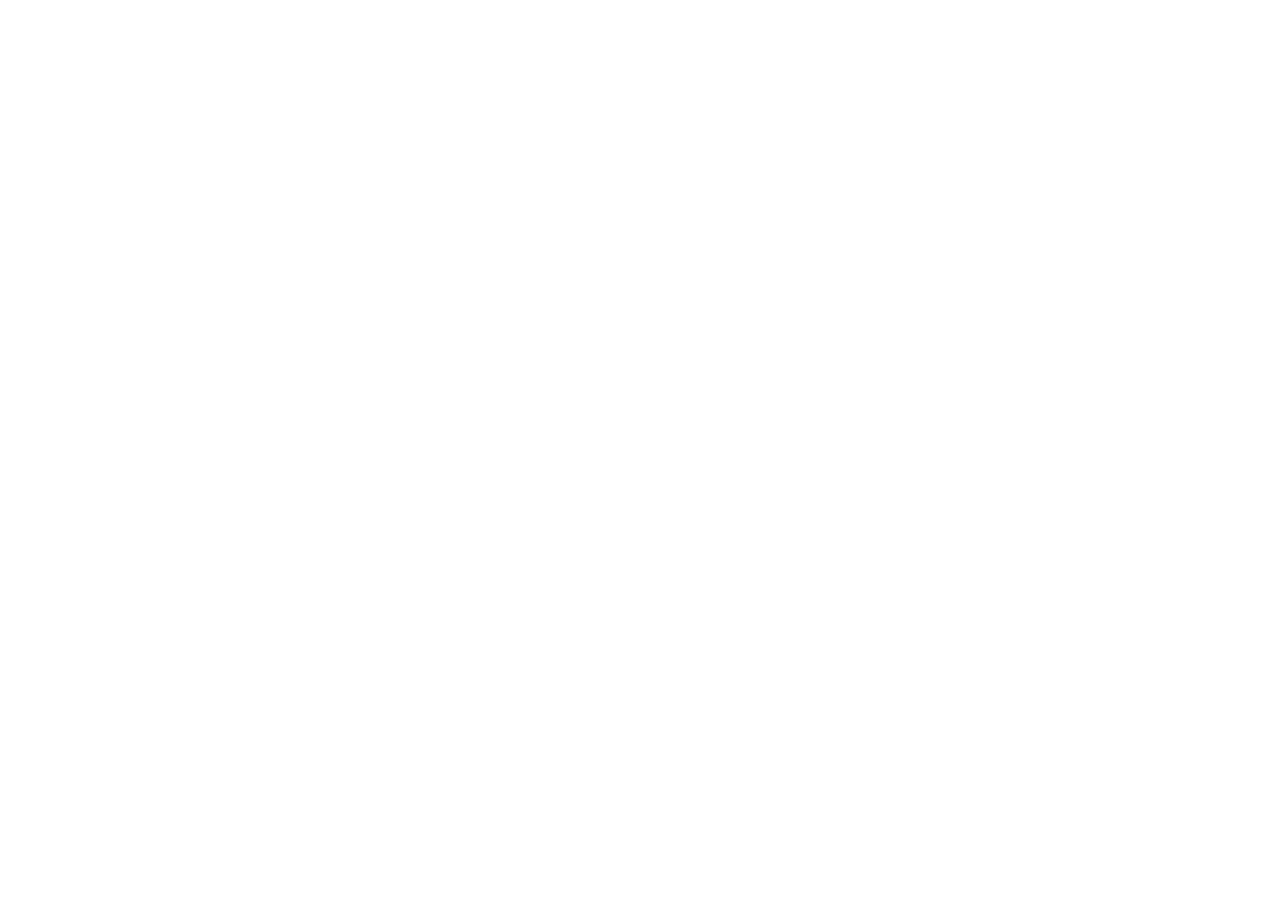
==== html/index.html @ 73d08cd7 "Basic structure for the project" ====
<!DOCTYPE html>
<html lang="en">
<head>
    <meta charset="UTF-8">
    <meta name="viewport" content="width=device-width, initial-scale=1.0">
    <link rel="stylesheet" href="style.css">
    <title>Perguntas - Quiz</title>
</head>
<body>
    <header>
        
    </header>
    <main>
        
    </main>
    <footer>

    </footer>
</body>
</html>
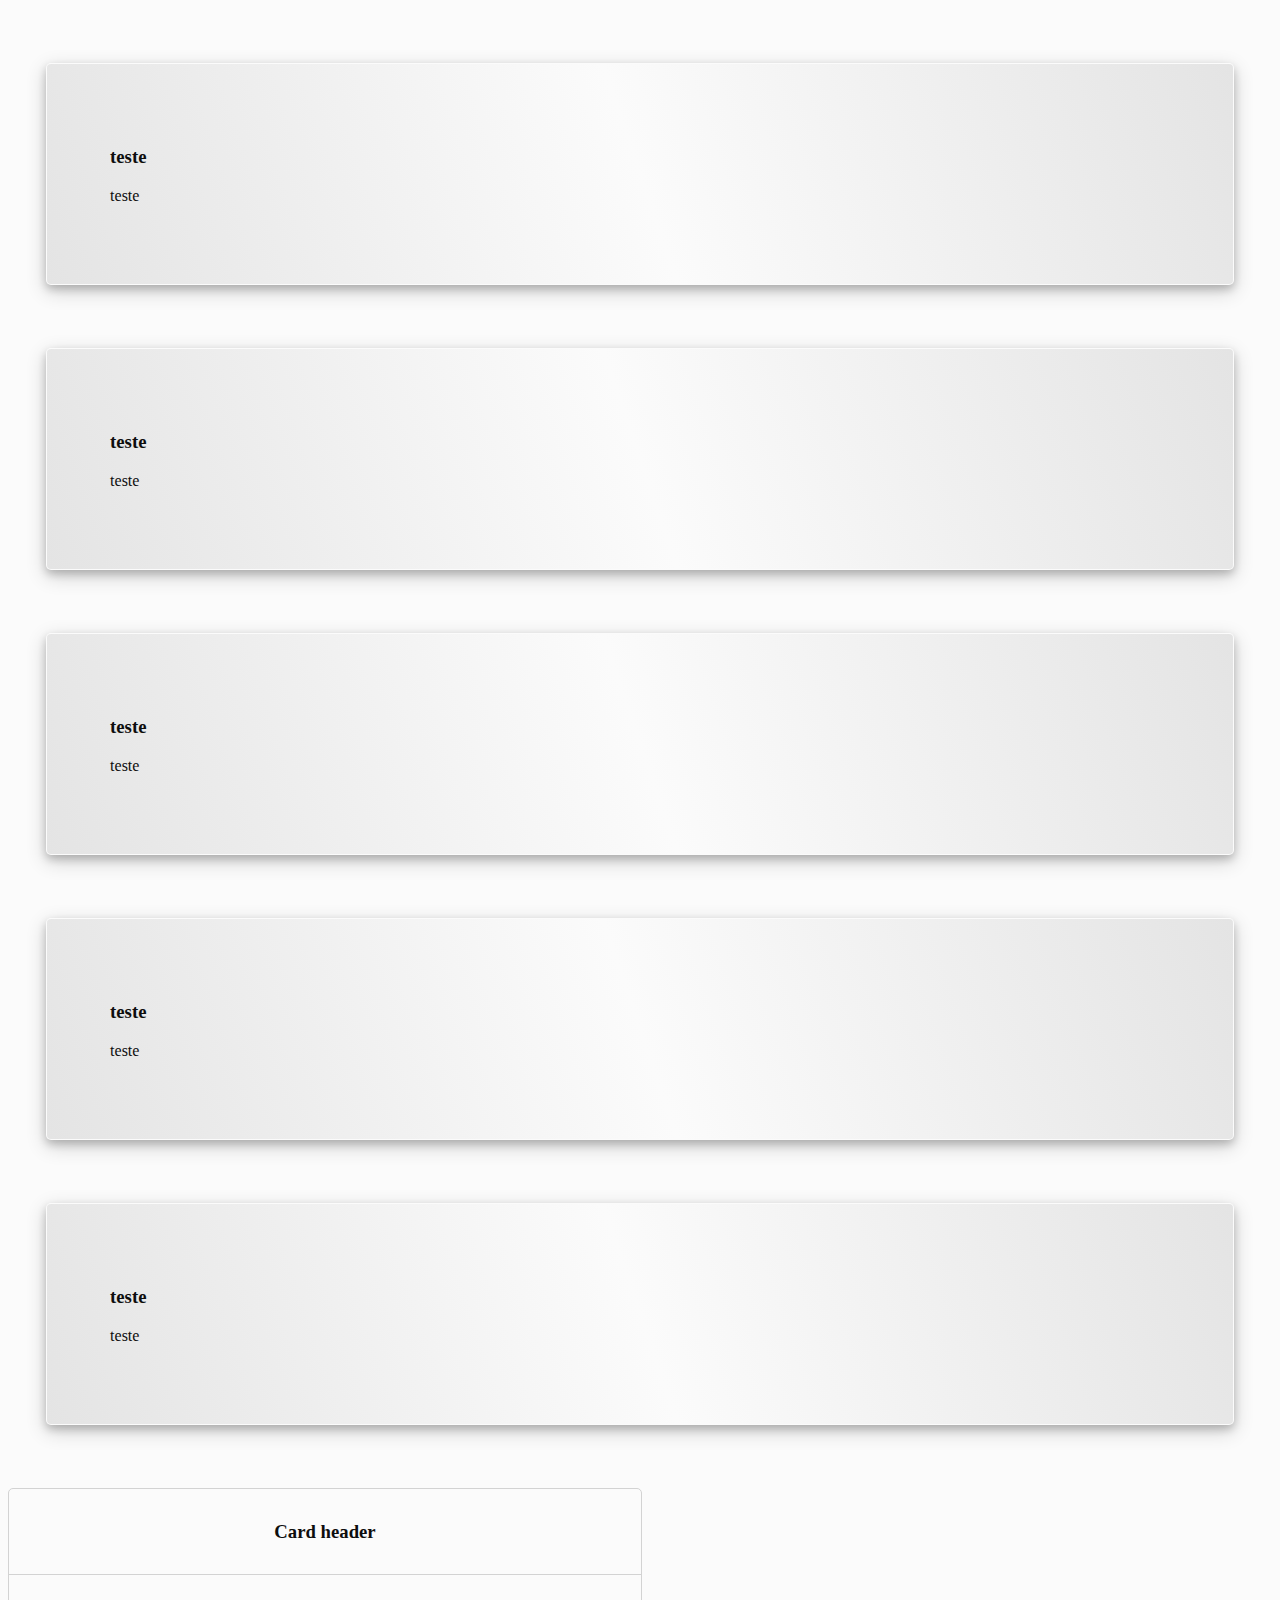
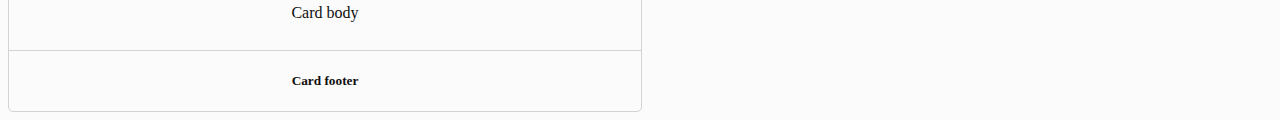
==== commit 6a35d1c7: "Created CSS and some HTML elements" ====
--- a/html/index.html
+++ b/html/index.html
@@ -1,9 +1,9 @@
 <!DOCTYPE html>
-<html lang="en">
+<html lang="pt-br">
 <head>
     <meta charset="UTF-8">
     <meta name="viewport" content="width=device-width, initial-scale=1.0">
-    <link rel="stylesheet" href="style.css">
+    <link rel="stylesheet" href="../css/style.css">
     <title>Perguntas - Quiz</title>
 </head>
 <body>
@@ -11,7 +11,65 @@
         
     </header>
     <main>
-        
+        <section id="contents">
+            <div class="content-card">
+                <div class="content-card-header">
+                    <h3>teste</h3>
+                </div>
+                <div class="content-card-body">
+                    <p>teste</p>
+                </div>
+            </div>
+
+            <div class="content-card">
+                <div class="content-card-header">
+                    <h3>teste</h3>
+                </div>
+                <div class="content-card-body">
+                    <p>teste</p>
+                </div>
+            </div>
+
+            <div class="content-card">
+                <div class="content-card-header">
+                    <h3>teste</h3>
+                </div>
+                <div class="content-card-body">
+                    <p>teste</p>
+                </div>
+            </div>
+
+            <div class="content-card">
+                <div class="content-card-header">
+                    <h3>teste</h3>
+                </div>
+                <div class="content-card-body">
+                    <p>teste</p>
+                </div>
+            </div>
+
+            <div class="content-card">
+                <div class="content-card-header">
+                    <h3>teste</h3>
+                </div>
+                <div class="content-card-body">
+                    <p>teste</p>
+                </div>
+            </div>
+        </section>
+        <div class="modal">
+            <div class="card">
+                <div class="card-header">
+                    <h3>Card header</h3>
+                </div>
+                <div class="card-body">
+                    <p>Card body</p>
+                </div>
+                <div class="card-footer">
+                    <h5>Card footer</h5>
+                </div>
+            </div>
+        </div>
     </main>
     <footer>
 
--- a/css/style.css
+++ b/css/style.css
@@ -0,0 +1,36 @@
+@import 'properties.css';
+
+body {
+    background-color: #fbfbfb;
+    color: #0e0e0e;
+}
+
+.card {
+    border: var(--card-border);
+    border-radius: var(--card-border-radius);
+    text-align: center;
+    padding: 0;
+    width: 50%;
+}
+
+.card-body {
+    border-top: var(--card-border);
+    border-bottom: var(--card-border);
+    padding: 2%;
+}
+
+.card-header {
+    padding: 2% 1%;
+}
+
+.content-card {
+    background: linear-gradient(71deg, #e4e4e4, #fbfbfb, #e4e4e4);
+    background-clip: padding-box;
+    border: 1px solid transparent;
+    box-shadow: 0 4px 8px 0 rgba(0, 0, 0, 0.2), 0 6px 20px 0 rgba(0, 0, 0, 0.19);
+    /* color: var(--content-card-border-color); */
+    border-radius: 5px;
+    margin: 5% 3%;
+    padding: 5%;
+    position: relative;
+}
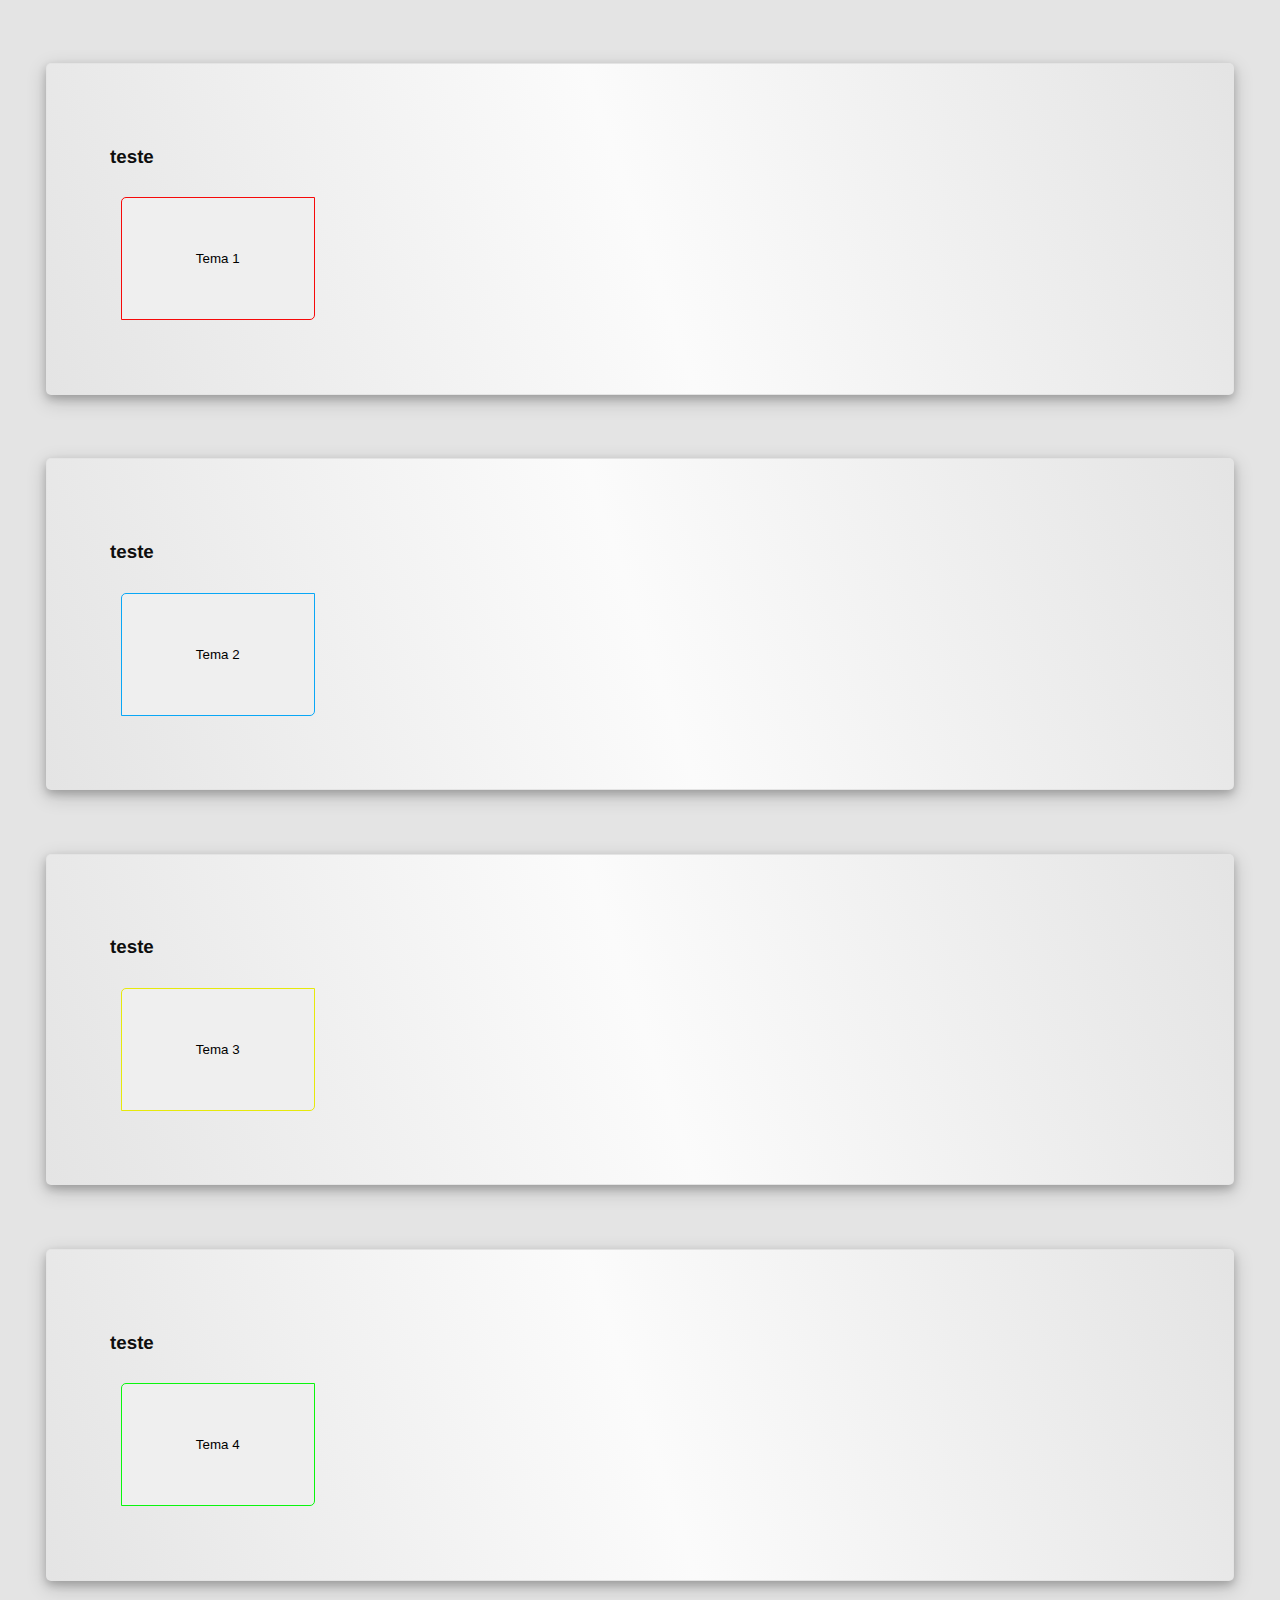
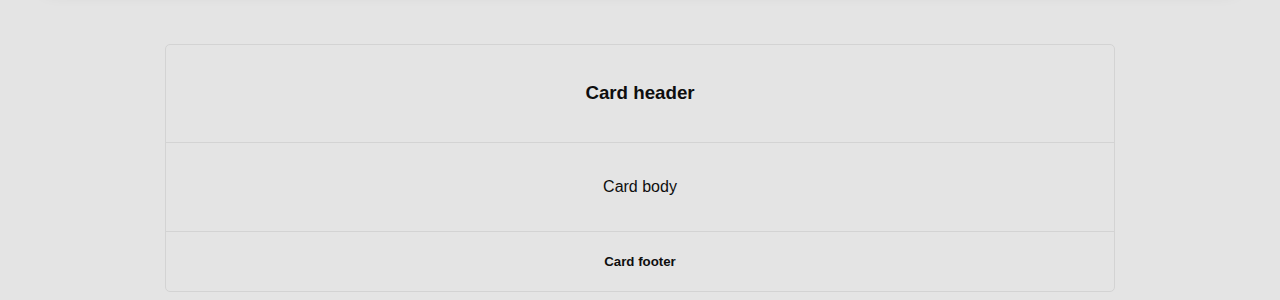
==== commit d01c2bdb: "Styled cards and buttons" ====
--- a/html/index.html
+++ b/html/index.html
@@ -17,7 +17,7 @@
                     <h3>teste</h3>
                 </div>
                 <div class="content-card-body">
-                    <p>teste</p>
+                    <button class="btn-question-gen border-red" data-target-theme="theme-1">Tema 1</button>
                 </div>
             </div>
 
@@ -26,7 +26,7 @@
                     <h3>teste</h3>
                 </div>
                 <div class="content-card-body">
-                    <p>teste</p>
+                    <button class="btn-question-gen border-blue" data-target-theme="theme-2">Tema 2</button>
                 </div>
             </div>
 
@@ -35,7 +35,7 @@
                     <h3>teste</h3>
                 </div>
                 <div class="content-card-body">
-                    <p>teste</p>
+                    <button class="btn-question-gen border-yellow" data-target-theme="theme-3">Tema 3</button>
                 </div>
             </div>
 
@@ -44,18 +44,18 @@
                     <h3>teste</h3>
                 </div>
                 <div class="content-card-body">
-                    <p>teste</p>
+                    <button class="btn-question-gen border-green" data-target-theme="theme-4">Tema 4</button>
                 </div>
             </div>
 
-            <div class="content-card">
+            <!-- <div class="content-card">
                 <div class="content-card-header">
                     <h3>teste</h3>
                 </div>
                 <div class="content-card-body">
-                    <p>teste</p>
+                    <button class="btn-question-gen" data-target-theme="theme-5">Tema 5</button>
                 </div>
-            </div>
+            </div> -->
         </section>
         <div class="modal">
             <div class="card">
--- a/css/style.css
+++ b/css/style.css
@@ -1,36 +1,10 @@
 @import 'properties.css';
+@import 'colors.css';
+@import 'card.css';
+@import 'contentCard.css';
 
 body {
-    background-color: #fbfbfb;
+    background-color: #e4e4e4;
     color: #0e0e0e;
+    font-family: var(--default-font-family);
 }
-
-.card {
-    border: var(--card-border);
-    border-radius: var(--card-border-radius);
-    text-align: center;
-    padding: 0;
-    width: 50%;
-}
-
-.card-body {
-    border-top: var(--card-border);
-    border-bottom: var(--card-border);
-    padding: 2%;
-}
-
-.card-header {
-    padding: 2% 1%;
-}
-
-.content-card {
-    background: linear-gradient(71deg, #e4e4e4, #fbfbfb, #e4e4e4);
-    background-clip: padding-box;
-    border: 1px solid transparent;
-    box-shadow: 0 4px 8px 0 rgba(0, 0, 0, 0.2), 0 6px 20px 0 rgba(0, 0, 0, 0.19);
-    /* color: var(--content-card-border-color); */
-    border-radius: 5px;
-    margin: 5% 3%;
-    padding: 5%;
-    position: relative;
-}
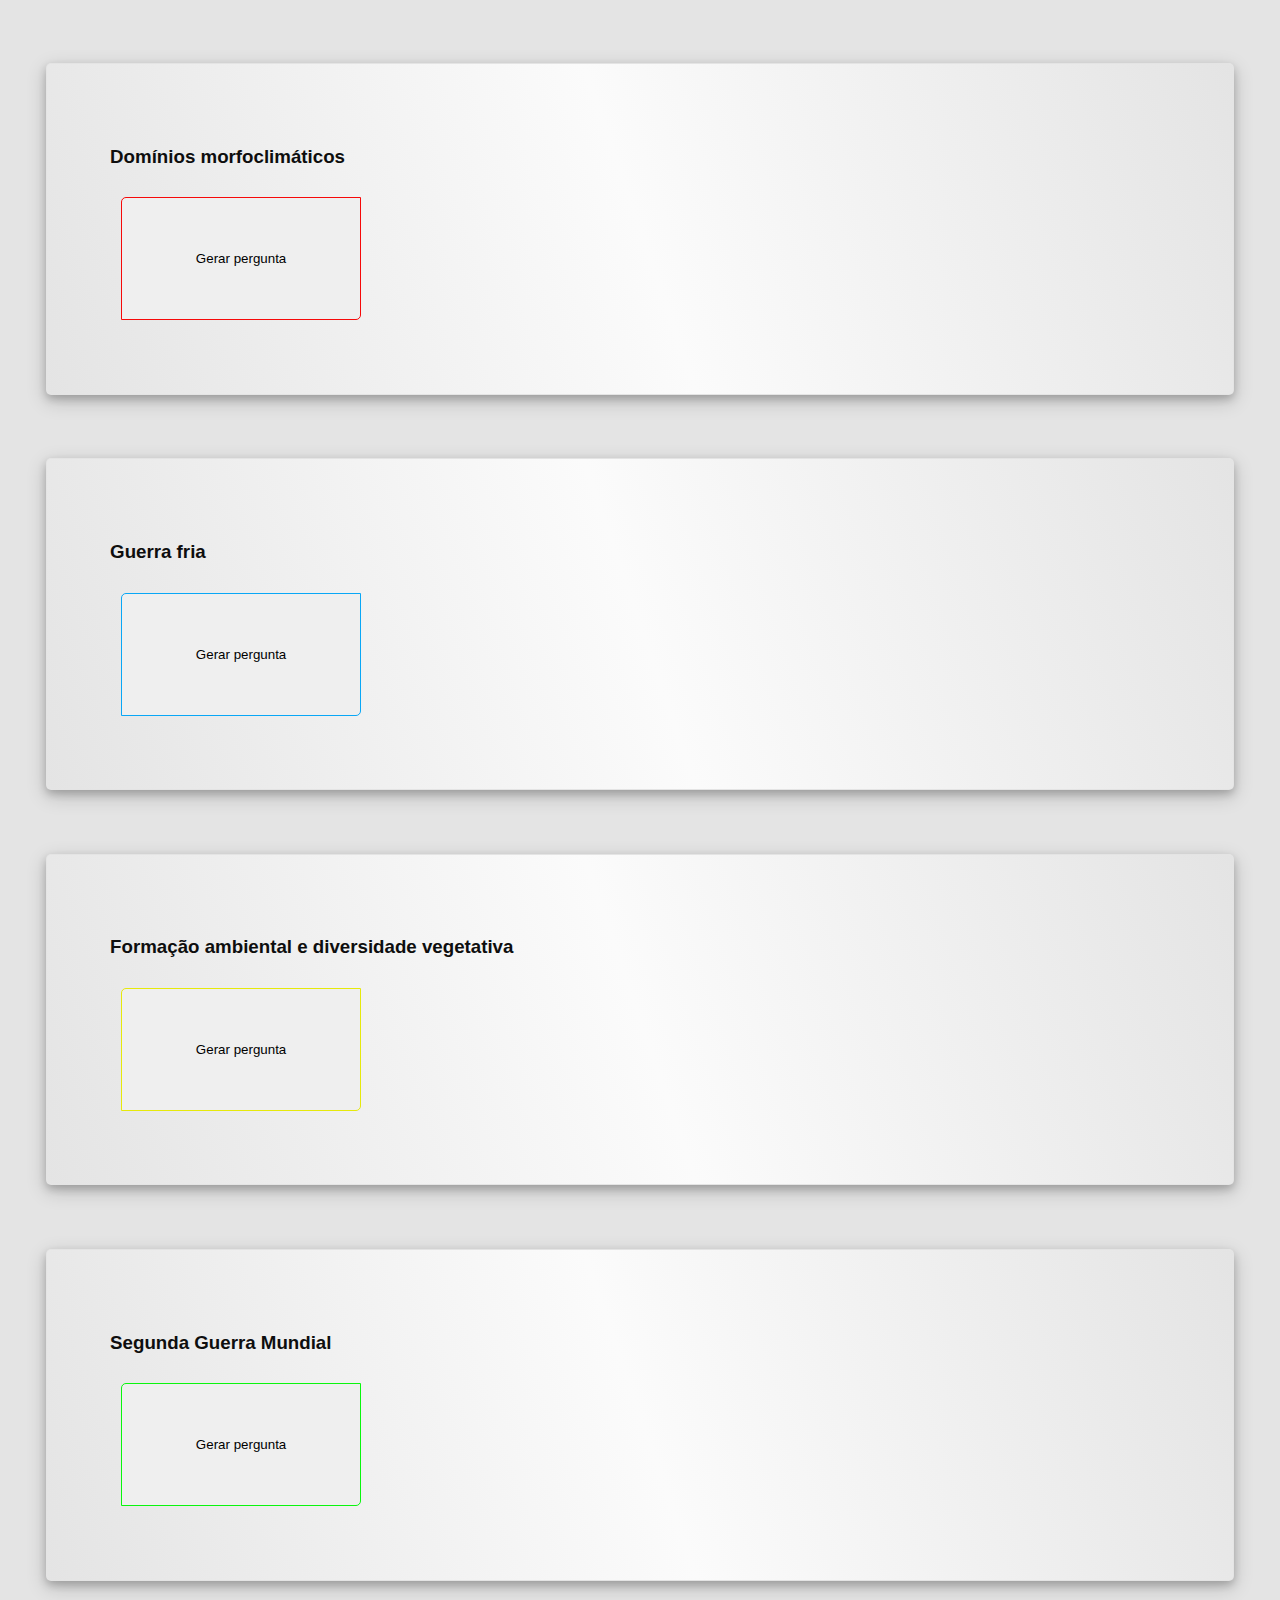
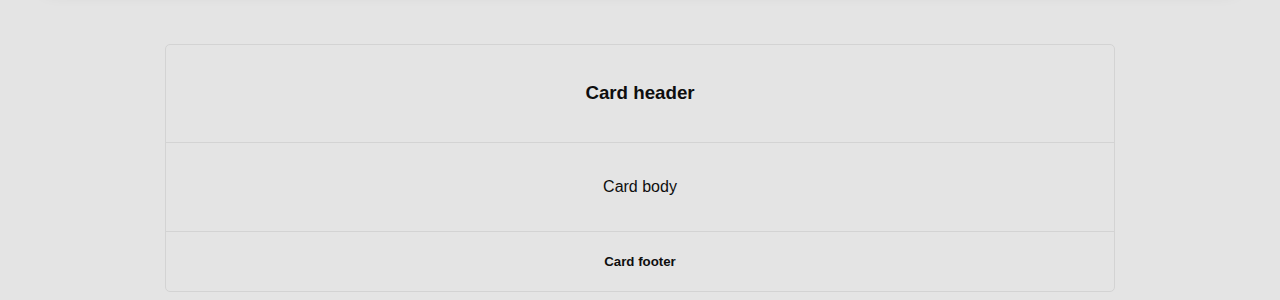
==== commit 44f3af2b: "Changed buttons and titles labels" ====
--- a/html/index.html
+++ b/html/index.html
@@ -14,37 +14,37 @@
         <section id="contents">
             <div class="content-card">
                 <div class="content-card-header">
-                    <h3>teste</h3>
+                    <h3>Domínios morfoclimáticos</h3>
                 </div>
                 <div class="content-card-body">
-                    <button class="btn-question-gen border-red" data-target-theme="theme-1">Tema 1</button>
+                    <button class="btn-question-gen border-red" data-target-theme="theme-1">Gerar pergunta</button>
                 </div>
             </div>
 
             <div class="content-card">
                 <div class="content-card-header">
-                    <h3>teste</h3>
+                    <h3>Guerra fria</h3>
                 </div>
                 <div class="content-card-body">
-                    <button class="btn-question-gen border-blue" data-target-theme="theme-2">Tema 2</button>
+                    <button class="btn-question-gen border-blue" data-target-theme="theme-2">Gerar pergunta</button>
                 </div>
             </div>
 
             <div class="content-card">
                 <div class="content-card-header">
-                    <h3>teste</h3>
+                    <h3>Formação ambiental e diversidade vegetativa</h3>
                 </div>
                 <div class="content-card-body">
-                    <button class="btn-question-gen border-yellow" data-target-theme="theme-3">Tema 3</button>
+                    <button class="btn-question-gen border-yellow" data-target-theme="theme-3">Gerar pergunta</button>
                 </div>
             </div>
 
             <div class="content-card">
                 <div class="content-card-header">
-                    <h3>teste</h3>
+                    <h3>Segunda Guerra Mundial</h3>
                 </div>
                 <div class="content-card-body">
-                    <button class="btn-question-gen border-green" data-target-theme="theme-4">Tema 4</button>
+                    <button class="btn-question-gen border-green" data-target-theme="theme-4">Gerar pergunta</button>
                 </div>
             </div>
 
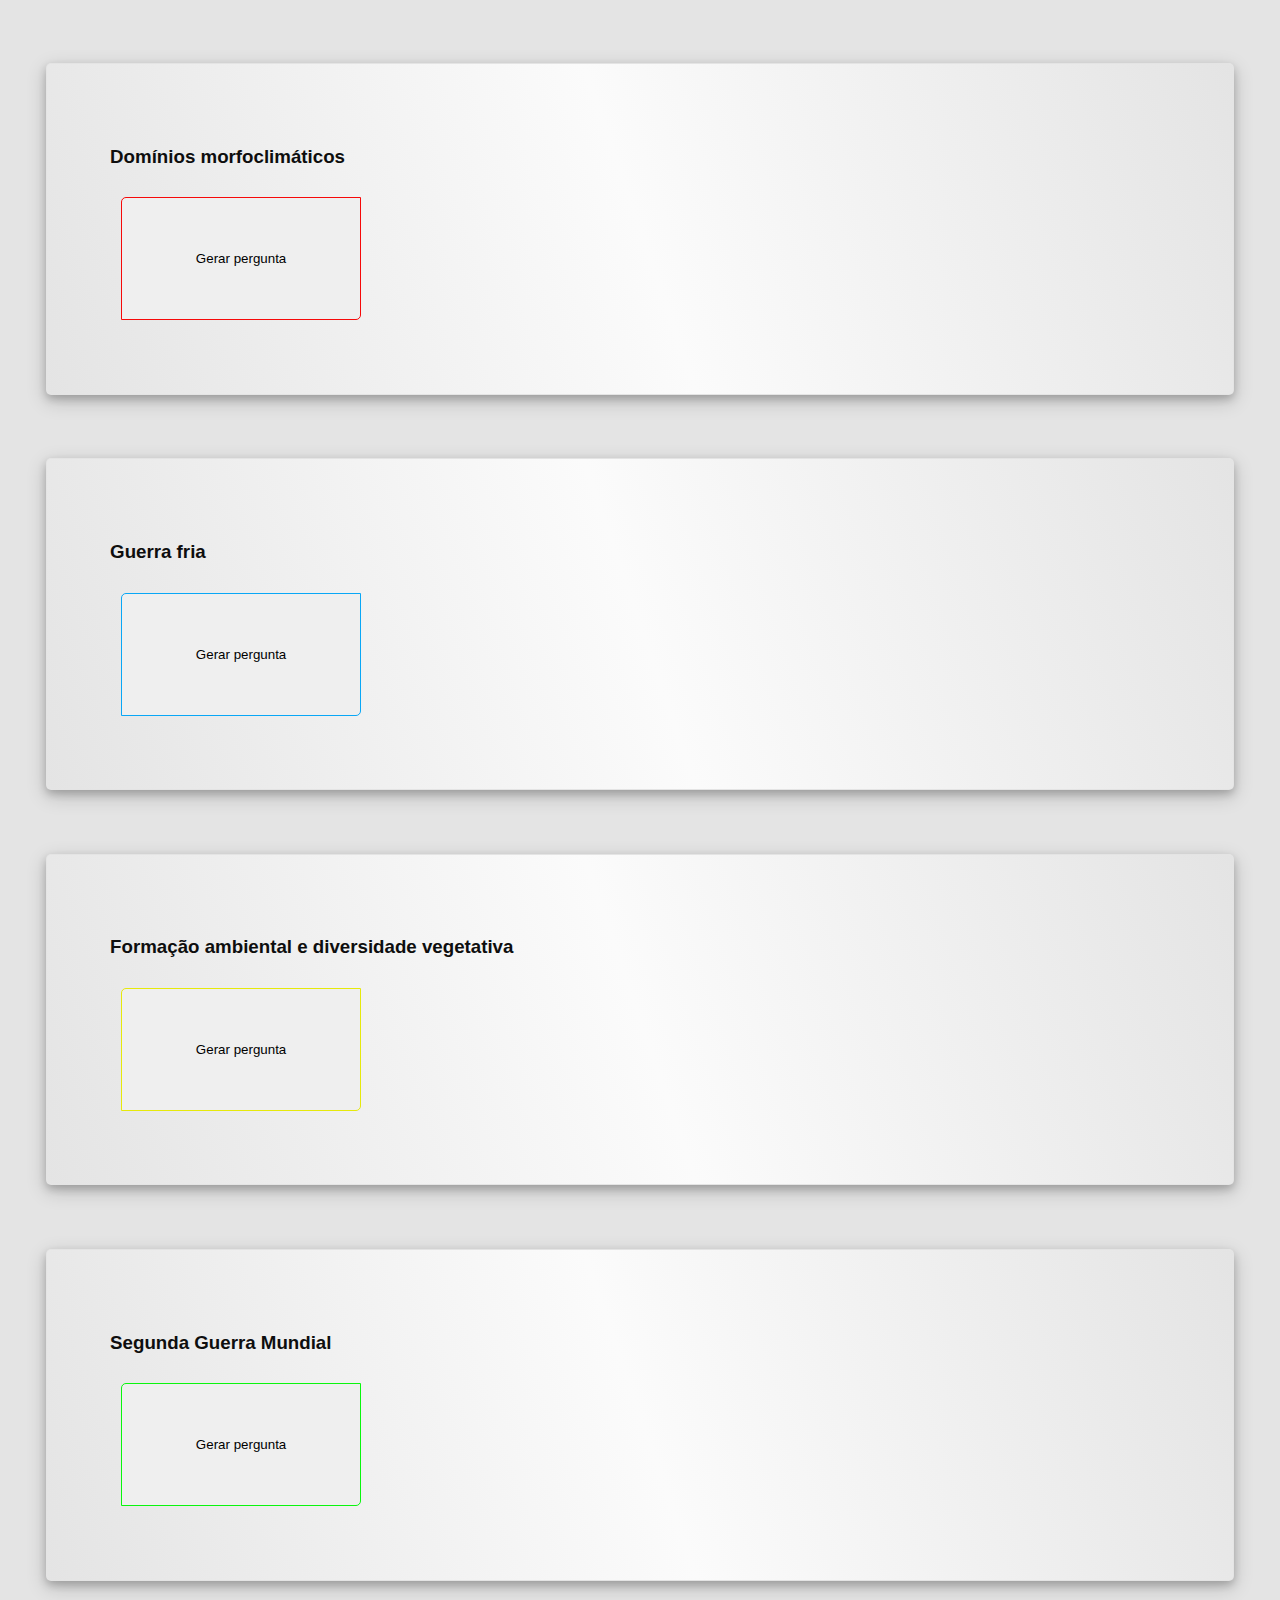
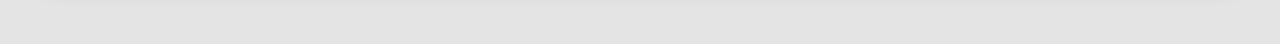
==== commit 3800f873: "Created working modals for the questions cards" ====
--- a/html/index.html
+++ b/html/index.html
@@ -7,9 +7,6 @@
     <title>Perguntas - Quiz</title>
 </head>
 <body>
-    <header>
-        
-    </header>
     <main>
         <section id="contents">
             <div class="content-card">
@@ -57,9 +54,10 @@
                 </div>
             </div> -->
         </section>
-        <div class="modal">
+        <div class="modal" id="mainModal">
             <div class="card">
                 <div class="card-header">
+                    <span class="close" id="closeModalBtn">&times;</span>
                     <h3>Card header</h3>
                 </div>
                 <div class="card-body">
@@ -71,8 +69,6 @@
             </div>
         </div>
     </main>
-    <footer>
-
-    </footer>
+    <script src="../javascript/modal.js"></script>
 </body>
 </html>--- a/css/style.css
+++ b/css/style.css
@@ -1,5 +1,6 @@
 @import 'properties.css';
 @import 'colors.css';
+@import 'modal.css';
 @import 'card.css';
 @import 'contentCard.css';
 
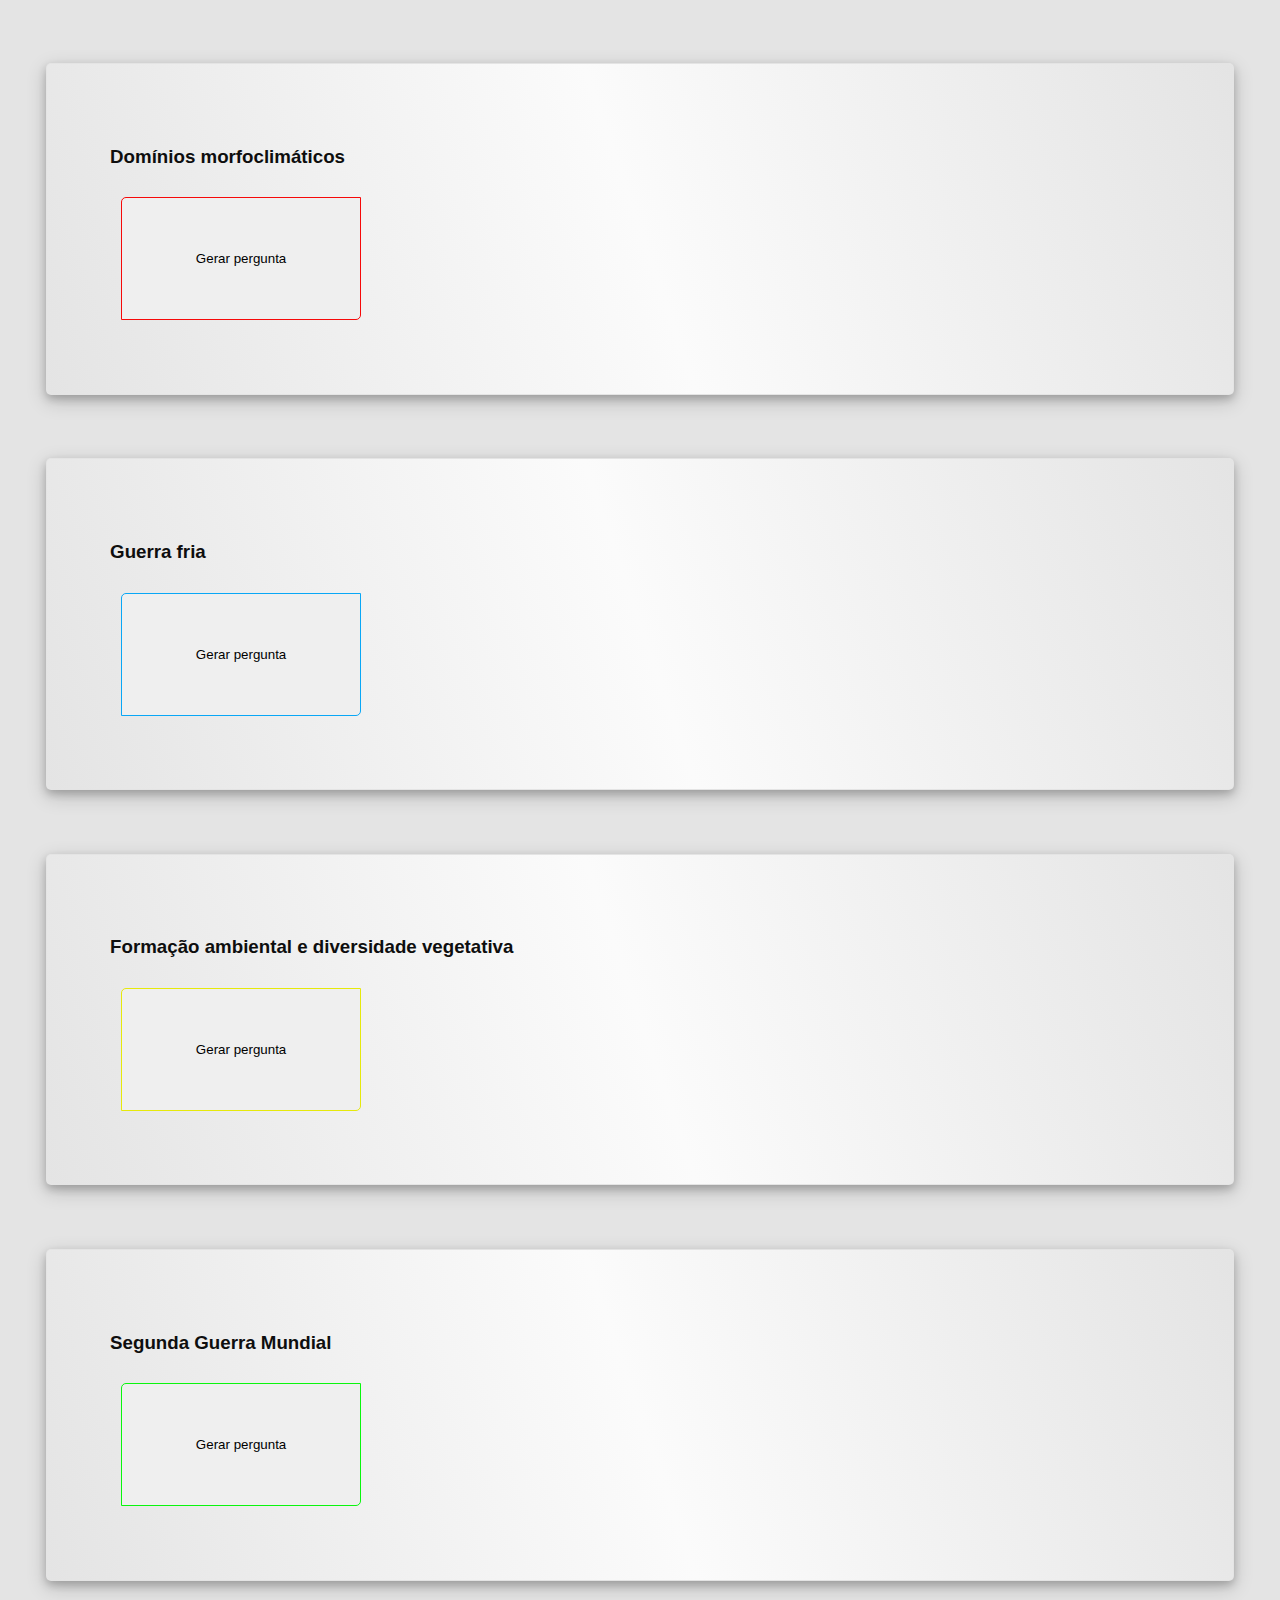
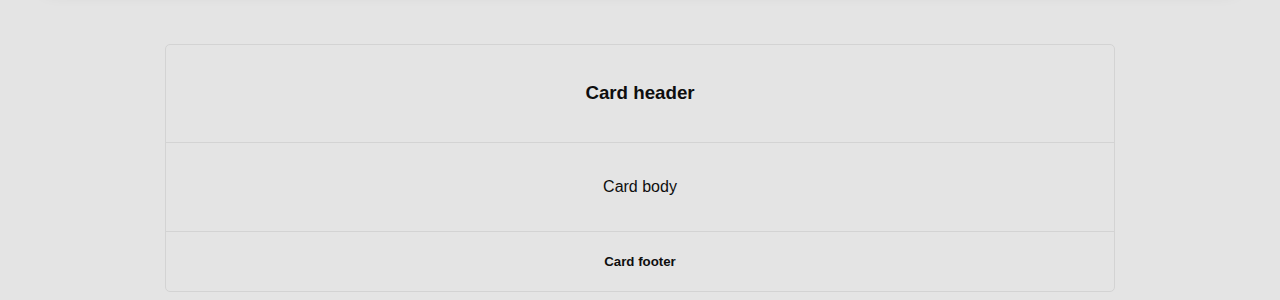
==== commit 2c89d1cb: "Merge pull request #1 from IAmIndex/cards-style" ====
--- a/html/index.html
+++ b/html/index.html
@@ -7,6 +7,9 @@
     <title>Perguntas - Quiz</title>
 </head>
 <body>
+    <header>
+        
+    </header>
     <main>
         <section id="contents">
             <div class="content-card">
@@ -54,10 +57,9 @@
                 </div>
             </div> -->
         </section>
-        <div class="modal" id="mainModal">
+        <div class="modal">
             <div class="card">
                 <div class="card-header">
-                    <span class="close" id="closeModalBtn">&times;</span>
                     <h3>Card header</h3>
                 </div>
                 <div class="card-body">
@@ -69,6 +71,8 @@
             </div>
         </div>
     </main>
-    <script src="../javascript/modal.js"></script>
+    <footer>
+
+    </footer>
 </body>
 </html>--- a/css/style.css
+++ b/css/style.css
@@ -1,6 +1,5 @@
 @import 'properties.css';
 @import 'colors.css';
-@import 'modal.css';
 @import 'card.css';
 @import 'contentCard.css';
 
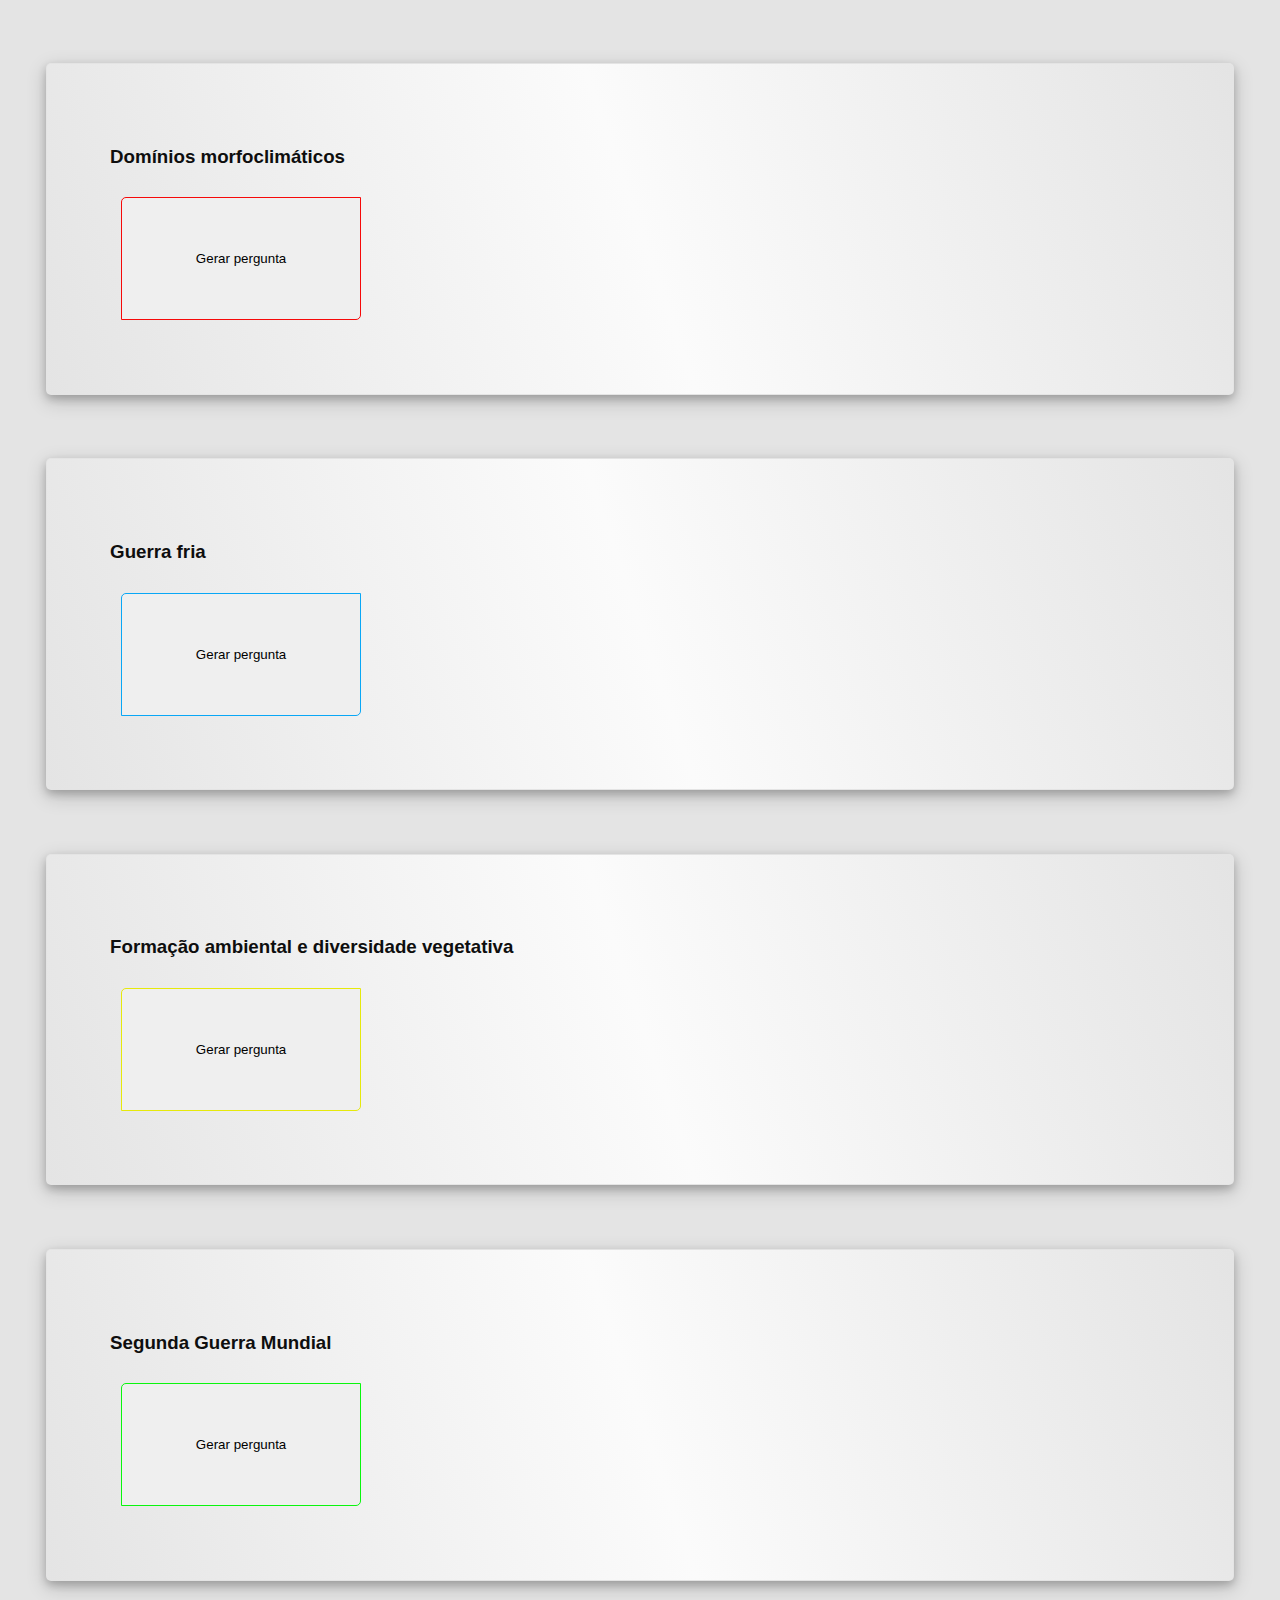
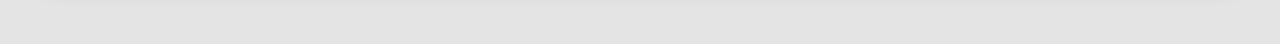
==== commit acd54481: "Merge pull request #2 from IAmIndex/modal" ====
--- a/html/index.html
+++ b/html/index.html
@@ -7,9 +7,6 @@
     <title>Perguntas - Quiz</title>
 </head>
 <body>
-    <header>
-        
-    </header>
     <main>
         <section id="contents">
             <div class="content-card">
@@ -57,9 +54,10 @@
                 </div>
             </div> -->
         </section>
-        <div class="modal">
+        <div class="modal" id="mainModal">
             <div class="card">
                 <div class="card-header">
+                    <span class="close" id="closeModalBtn">&times;</span>
                     <h3>Card header</h3>
                 </div>
                 <div class="card-body">
@@ -71,8 +69,6 @@
             </div>
         </div>
     </main>
-    <footer>
-
-    </footer>
+    <script src="../javascript/modal.js"></script>
 </body>
 </html>--- a/css/style.css
+++ b/css/style.css
@@ -1,5 +1,6 @@
 @import 'properties.css';
 @import 'colors.css';
+@import 'modal.css';
 @import 'card.css';
 @import 'contentCard.css';
 
